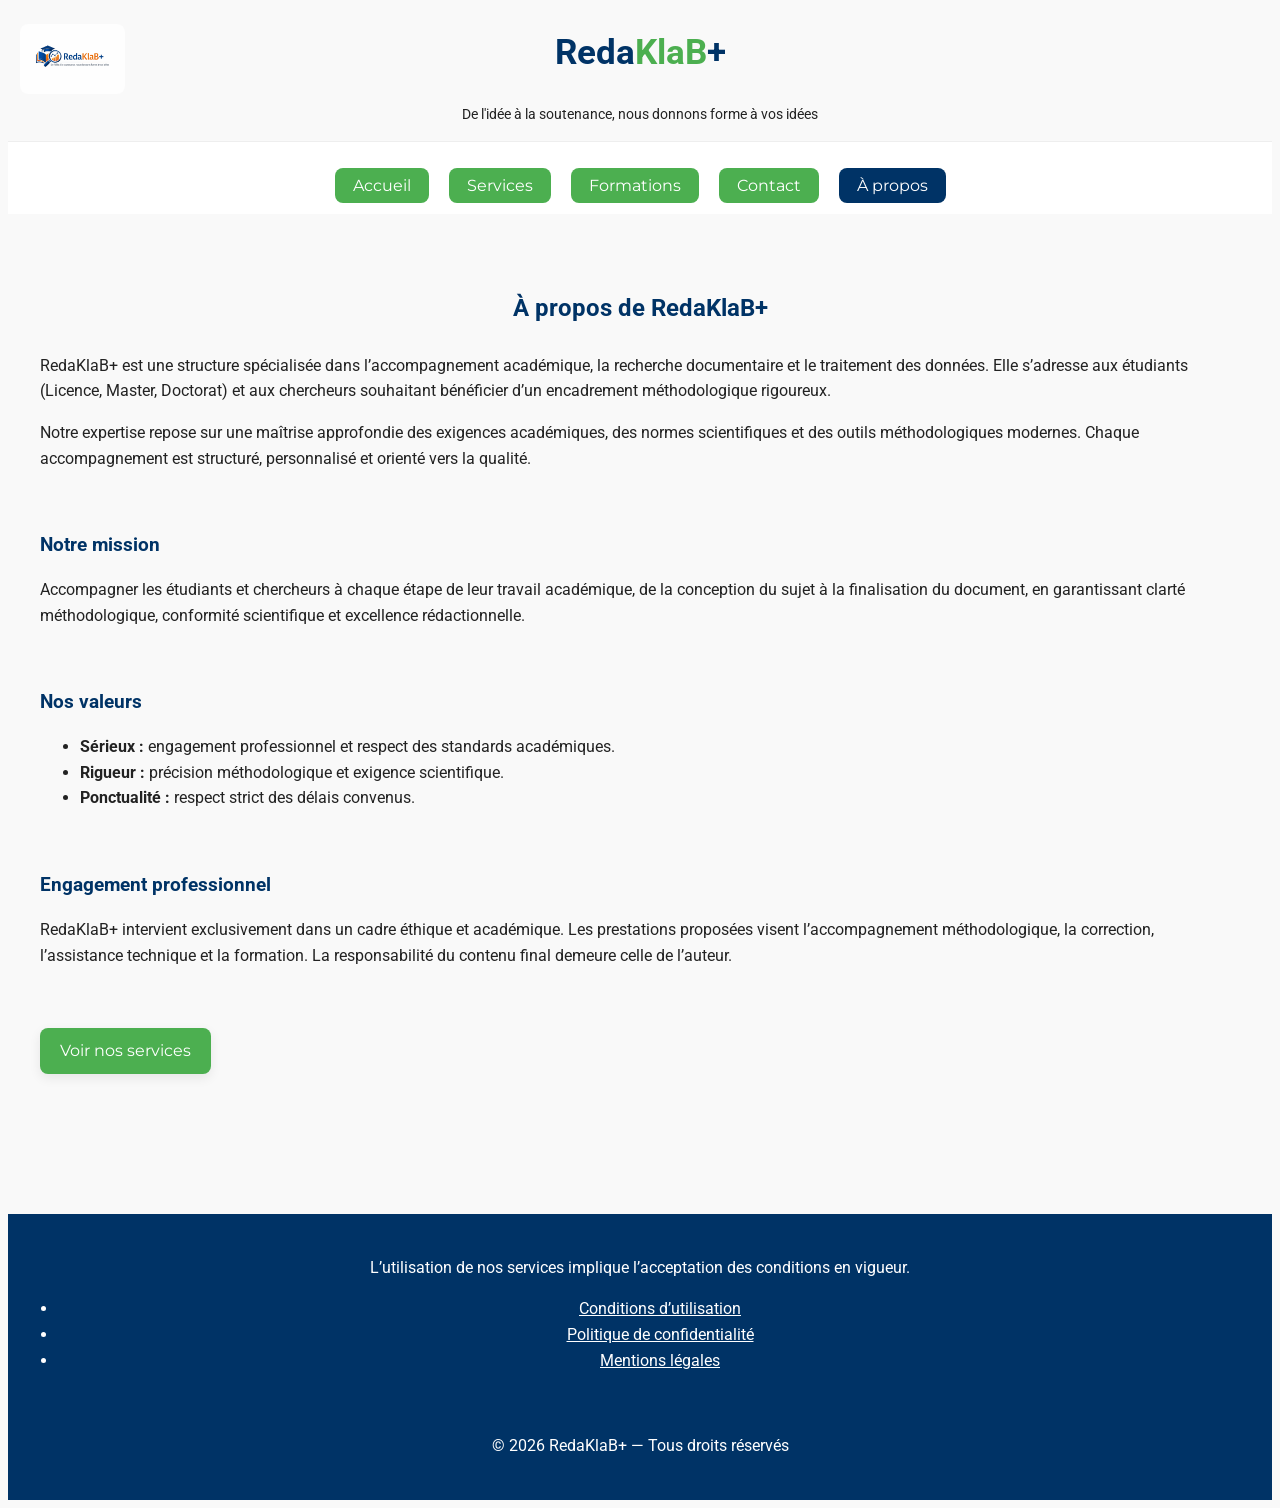
==== about.html @ f58f8660 "Add initial website structure with HTML, CSS, and images for RedaKlaB+" ====
<!DOCTYPE html>
<html lang="fr">
<head>
    <meta charset="UTF-8">
    <title>À propos | RedaKlaB+</title>
    <meta name="description" content="Présentation de RedaKlaB+, structure spécialisée en accompagnement académique et méthodologique.">
    <link href="https://fonts.googleapis.com/css2?family=Roboto:wght@400;500;700&family=Montserrat:wght@500;600&display=swap" rel="stylesheet">
    <link rel="stylesheet" href="style.css">
</head>
<body>

<header class="site-header>
    <div class="top-header">
    <div class="logo-left">
        <img src="images/logo.png" alt="Logo RedaKlaB+" class="logo-img">
    </div>

    <div class="site-title">
        <h1>
            <span class="reda">Reda</span><span class="klab">KlaB</span><span class="plus">+</span>
        </h1>
        <p class="slogan">De l'idée à la soutenance, nous donnons forme à vos idées</p>
    </div>
</div>

<nav class="main-nav">
    <ul>
        <li><a href="index.html" class="nav-link">Accueil</a></li>
        <li><a href="service.html" class="nav-link">Services</a></li>
        <li><a href="formations.html" class="nav-link">Formations</a></li>
        <li><a href="contact.html" class="nav-link">Contact</a></li>
        <li><a href="about.html" class="nav-link active">À propos</a></li>
    </ul>
</nav>

</header>

<main class="container">

<section class="apropos-intro">
    <h2>À propos de RedaKlaB+</h2>

    <p>
        RedaKlaB+ est une structure spécialisée dans l’accompagnement académique,
        la recherche documentaire et le traitement des données.
        Elle s’adresse aux étudiants (Licence, Master, Doctorat) et aux chercheurs
        souhaitant bénéficier d’un encadrement méthodologique rigoureux.
    </p>

    <p>
        Notre expertise repose sur une maîtrise approfondie des exigences académiques,
        des normes scientifiques et des outils méthodologiques modernes.
        Chaque accompagnement est structuré, personnalisé et orienté vers la qualité.
    </p>
</section>

<section class="mission">
    <h3>Notre mission</h3>

    <p>
        Accompagner les étudiants et chercheurs à chaque étape de leur travail académique,
        de la conception du sujet à la finalisation du document,
        en garantissant clarté méthodologique, conformité scientifique
        et excellence rédactionnelle.
    </p>
</section>

<section class="valeurs">
    <h3>Nos valeurs</h3>

    <ul>
        <li><strong>Sérieux :</strong> engagement professionnel et respect des standards académiques.</li>
        <li><strong>Rigueur :</strong> précision méthodologique et exigence scientifique.</li>
        <li><strong>Ponctualité :</strong> respect strict des délais convenus.</li>
    </ul>
</section>

<section class="engagement">
    <h3>Engagement professionnel</h3>

    <p>
        RedaKlaB+ intervient exclusivement dans un cadre éthique et académique.
        Les prestations proposées visent l’accompagnement méthodologique,
        la correction, l’assistance technique et la formation.
        La responsabilité du contenu final demeure celle de l’auteur.
    </p>
</section>


<section class="cta-apropos">
    <a href="service.html" class="btn-principal">
        Voir nos services
    </a>
</section>

</main>

<footer>

<section class="cadre-legal">
    
    <p>
        L’utilisation de nos services implique l’acceptation des conditions en vigueur.
    </p>
    
    <ul>
        <li><a href="conditions_utilisation.html">Conditions d’utilisation</a></li>
        <li><a href="politique_confidentialite.html">Politique de confidentialité</a></li>
        <li><a href="mentions_legales.html">Mentions légales</a></li>
    </ul>
</section>

    <p>&copy; 2026 RedaKlaB+ — Tous droits réservés</p>
</footer>

</body>
</html>
---- style.css ----
/* =========================
VARIABLES GLOBALES
========================= */

:root {
--primary: #4CAF50;
--secondary: #003366;
--background: #F9F9F9;
--text: #222222;
--white: #ffffff;
--shadow: 0 4px 12px rgba(0,0,0,0.08);
}

/* =========================
RESET
========================= */

{
margin: 0;
padding: 0;
box-sizing: border-box;
}

body {
font-family: 'Roboto', sans-serif;
background-color: var(--background);
color: var(--text);
line-height: 1.6;
}

/* =========================
CONTAINER
========================= */

.container {
max-width: 1200px;
margin: auto;
padding: 40px 20px;
}

/* =========================
HEADER
========================= */

.site-header {
background: var(--white);
box-shadow: var(--shadow);
}

.top-header {
display: flex;
align-items: center;
justify-content: center;
padding: 20px;
position: relative;
}

.logo-left {
position: absolute;
left: 20px;
}

.logo-img {
height: 70px;
}

.site-title {
text-align: center;
}

.site-title h1 {
font-size: 2.2rem;
font-weight: 700;
}

.reda {
color: var(--secondary);
}

.klab {
color: var(--primary);
}

.plus {
color: var(--secondary);
}

.slogan {
font-size: 0.9rem;
margin-top: 5px;
}

/* =========================
NAVIGATION
========================= */

.main-nav {
background: var(--white);
border-top: 1px solid #eee;
}

.main-nav ul {
list-style: none;
display: flex;
justify-content: center;
gap: 20px;
padding: 15px 0;
}

.nav-link {
text-decoration: none;
padding: 8px 18px;
border-radius: 8px;
font-family: 'Montserrat', sans-serif;
background: var(--primary);
color: var(--white);
transition: 0.3s ease;
}

.nav-link:hover {
background: var(--secondary);
}

.nav-link.active {
background: var(--secondary);
}

/* =========================
TITRES
========================= */

h2 {
text-align: center;
margin-bottom: 25px;
color: var(--secondary);
font-weight: 700;
}

h3 {
margin-bottom: 15px;
color: var(--secondary);
}

/* =========================
BOUTONS
========================= */

a[class^="btn"], button {
display: inline-block;
padding: 10px 20px;
border-radius: 8px;
text-decoration: none;
font-family: 'Montserrat', sans-serif;
background: var(--primary);
color: var(--white);
border: none;
box-shadow: var(--shadow);
transition: 0.3s ease;
}

a[class^="btn"]:hover,
button:hover {
background: var(--secondary);
}

/* =========================
SECTIONS GÉNÉRALES
========================= */

section {
margin-bottom: 60px;
}



/* =========================
IMAGES GLOBALES – largeur 100%, hauteur proportionnelle
========================= */
img {
    width: 100%;       /* prend toute la largeur du conteneur parent */
    height: auto;      /* garde les proportions originales */
    display: block;    /* élimine l’espace sous l’image */
    border-radius: 8px;/* arrondi uniforme si souhaité */
    object-fit: cover; /* optionnel : recadre légèrement si l'image est plus grande que le conteneur */
}




/* =========================
PAGE SERVICES
========================= */


.categorie-bloc {
background: var(--white);
padding: 40px;
border-radius: 10px;
box-shadow: var(--shadow);
margin-bottom: 50px;
}

.categorie-image {
display: flex;
justify-content: center;
margin: 20px 0 30px 0;
}

.categorie-image img {
width: 75%;
height: 300px;
object-fit: cover;
}

.categorie-services .service {
margin-bottom: 30px;
}

/* =========================
PAGE FORMATIONS
========================= */

.formation-card {
display: flex;
align-items: center;
gap: 40px;
background: var(--white);
padding: 30px;
border-radius: 10px;
box-shadow: var(--shadow);
margin-bottom: 40px;
}

.formation-image img {
width: 350px;
height: 250px;
object-fit: cover;
}

.formation-content {
flex: 1;
}

/* =========================
FORMULAIRES
========================= */

form {
display: flex;
flex-direction: column;
gap: 15px;
}

input, select, textarea {
padding: 10px;
border-radius: 6px;
border: 1px solid #ccc;
font-family: 'Roboto', sans-serif;
}

textarea {
resize: vertical;
min-height: 100px;
}

/* =========================
FOOTER
========================= */

footer {
background: var(--secondary);
color: var(--white);
text-align: center;
padding: 25px 10px;
margin-top: 40px;
}

footer a {
color: var(--white);
text-decoration: underline;
}

/* =========================
RESPONSIVE
========================= */

@media (max-width: 992px) {
    .formation-card {
    flex-direction: column;
    text-align: center;
}

.formation-image img {
    width: 100%;
    height: auto;
}

.categorie-image img {
    width: 100%;
    height: auto;
}

.main-nav ul {
    flex-wrap: wrap;
    gap: 10px;
}
}



@media (max-width: 600px) {
.site-title h1 {
    font-size: 1.6rem;
}

.logo-img {
    height: 55px;
}

.container {
    padding: 20px 15px;
}
}

/* =========================
CORRECTIONS DESIGN
========================= */

/* 1. FORMULAIRES – limiter la largeur */

form {
max-width: 700px;
margin: 0 auto;
}

/* 2. PAGE CONTACT */

/* Centrer le contenu texte */

.contact-info {
text-align: center;
margin-bottom: 30px;
}

/* Image sous le titre et plus grande */

.contact-image {
text-align: center;
margin: 25px 0;
}

.contact-image img {
width: 60%;
max-width: 500px;
height: auto;
}

/* 3. BOUTONS SERVICES & FORMATIONS – alignés à droite */

.service a,
.formation-content a {
display: inline-block;
margin-top: 10px;
}

.service,
.formation-content {
text-align: right;
}

/* Garder les paragraphes lisibles */
.service p,
.formation-content p,
.service h3,
.formation-content h3 {
text-align: left;
}
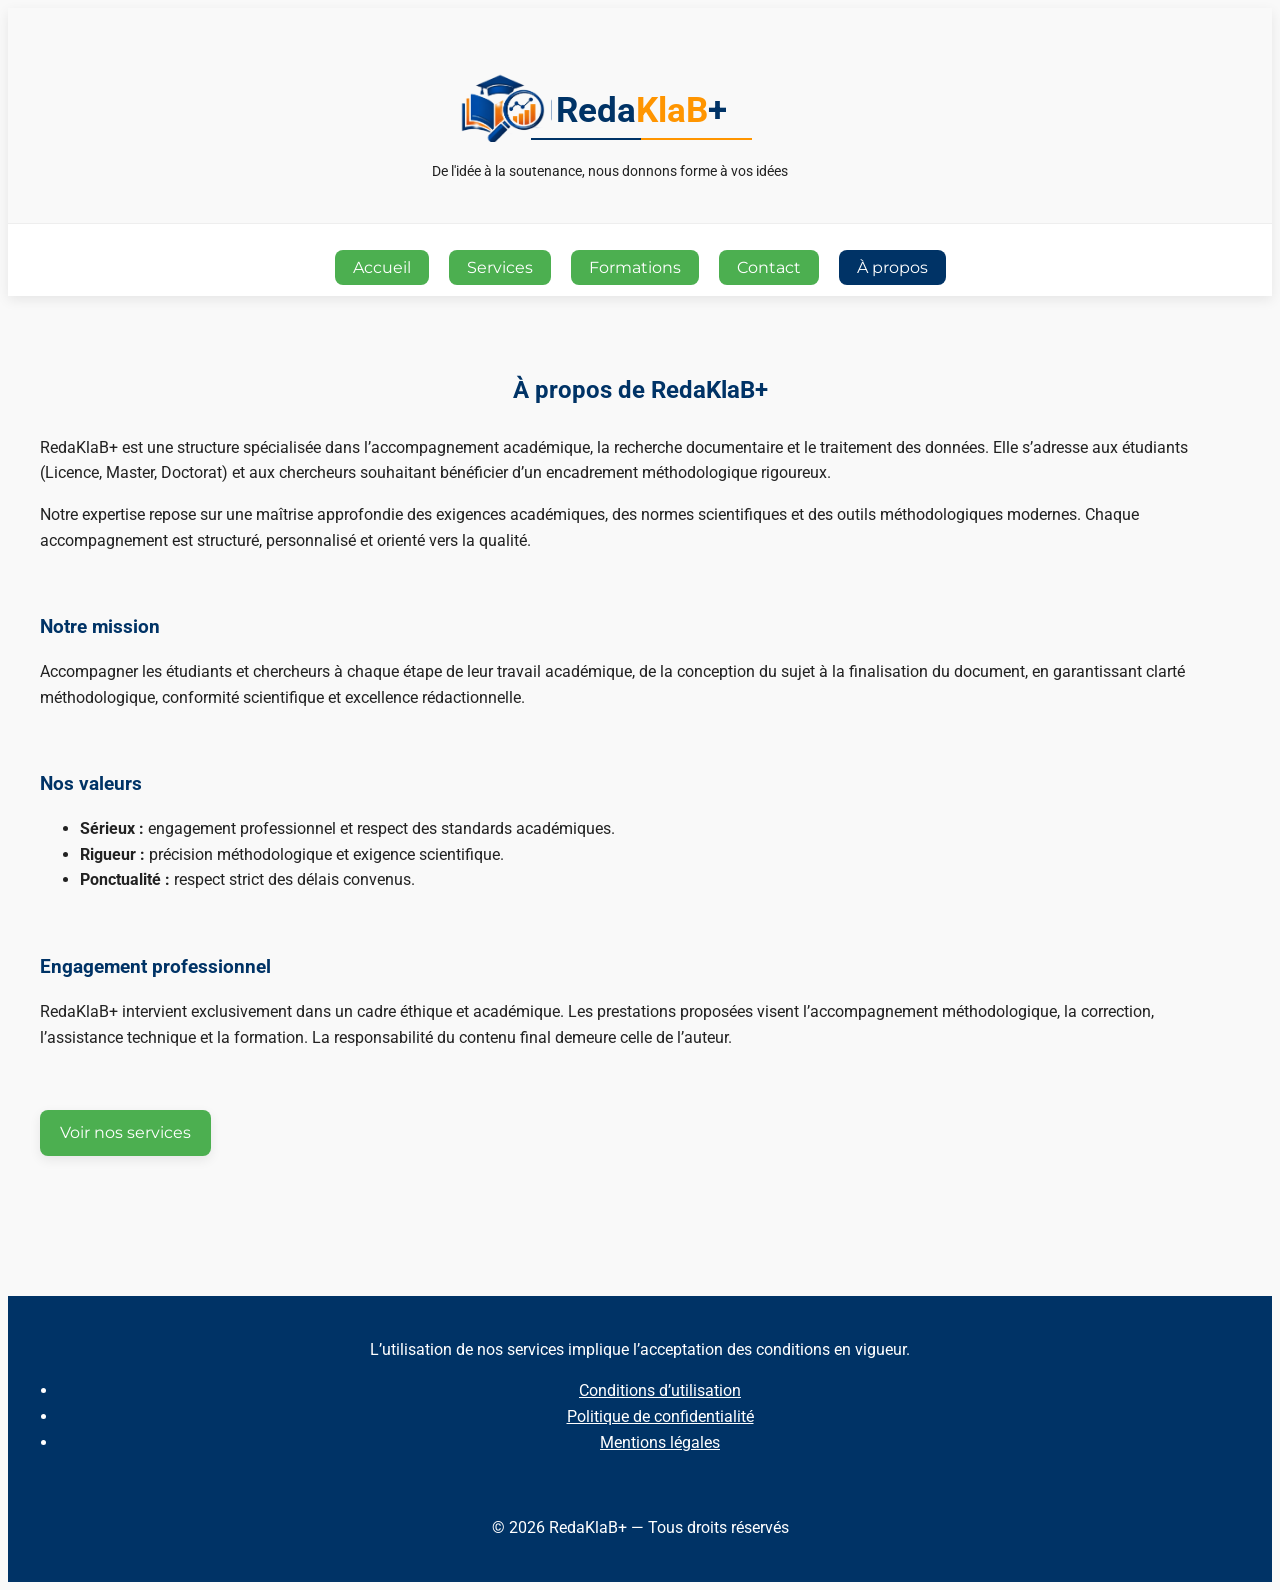
==== commit c67d1a85: "Modification de l'entête, des logo et icône et   description du service sur l'analyse de données" ====
--- a/about.html
+++ b/about.html
@@ -5,23 +5,23 @@
     <title>À propos | RedaKlaB+</title>
     <meta name="description" content="Présentation de RedaKlaB+, structure spécialisée en accompagnement académique et méthodologique.">
     <link href="https://fonts.googleapis.com/css2?family=Roboto:wght@400;500;700&family=Montserrat:wght@500;600&display=swap" rel="stylesheet">
+    <link rel="icon" href="images/logo_icon.png" type="image/png">
     <link rel="stylesheet" href="style.css">
 </head>
 <body>
 
-<header class="site-header>
+<header class="site-header">
     <div class="top-header">
-    <div class="logo-left">
-        <img src="images/logo.png" alt="Logo RedaKlaB+" class="logo-img">
+        <div class="site-title">
+            <h1>
+                <img src="images/logo_icon.png" alt="Logo RedaKlaB+" class="logo-img">
+                <div class="redaklab">
+                <span class="reda">Reda</spa><span class="klab">KlaB</span><span class="plus">+</span>
+                </div>
+            </h1>
+            <p class="slogan">De l'idée à la soutenance, nous donnons forme à vos idées</p>
+        </div>
     </div>
-
-    <div class="site-title">
-        <h1>
-            <span class="reda">Reda</span><span class="klab">KlaB</span><span class="plus">+</span>
-        </h1>
-        <p class="slogan">De l'idée à la soutenance, nous donnons forme à vos idées</p>
-    </div>
-</div>
 
 <nav class="main-nav">
     <ul>
--- a/style.css
+++ b/style.css
@@ -53,23 +53,29 @@
 justify-content: center;
 padding: 20px;
 position: relative;
-}
-
-.logo-left {
-position: absolute;
-left: 20px;
+background-color: var(--background);
 }
 
 .logo-img {
+    position: relative;
+    left: 30px;
+    top: 20px;
+    display: inline-block;
 height: 70px;
+width: auto;
+
 }
 
 .site-title {
+position: relative;
+right: 30px;
 text-align: center;
 }
 
 .site-title h1 {
 font-size: 2.2rem;
+position: relative;
+right: 20px;
 font-weight: 700;
 }
 
@@ -78,16 +84,29 @@
 }
 
 .klab {
-color: var(--primary);
+color: rgb(255, 149, 0);
 }
 
 .plus {
 color: var(--secondary);
 }
+.redaklab {
+    display: inline-block;
+    border-bottom: 2px solid;
+   border-image:  linear-gradient(to right, var(--secondary) 50%, rgb(255, 149, 0) 50% );
+    border-image-slice: 1;
+    padding: 0px 25px;
+    margin-bottom: 0px;
+}
 
 .slogan {
-font-size: 0.9rem;
-margin-top: 5px;
+    display: inline-block;
+    font-size: 0.9rem;
+    position: relative;
+    top: -5px;
+margin-top: 0px;
+padding-top: 0px;
+
 }
 
 /* =========================
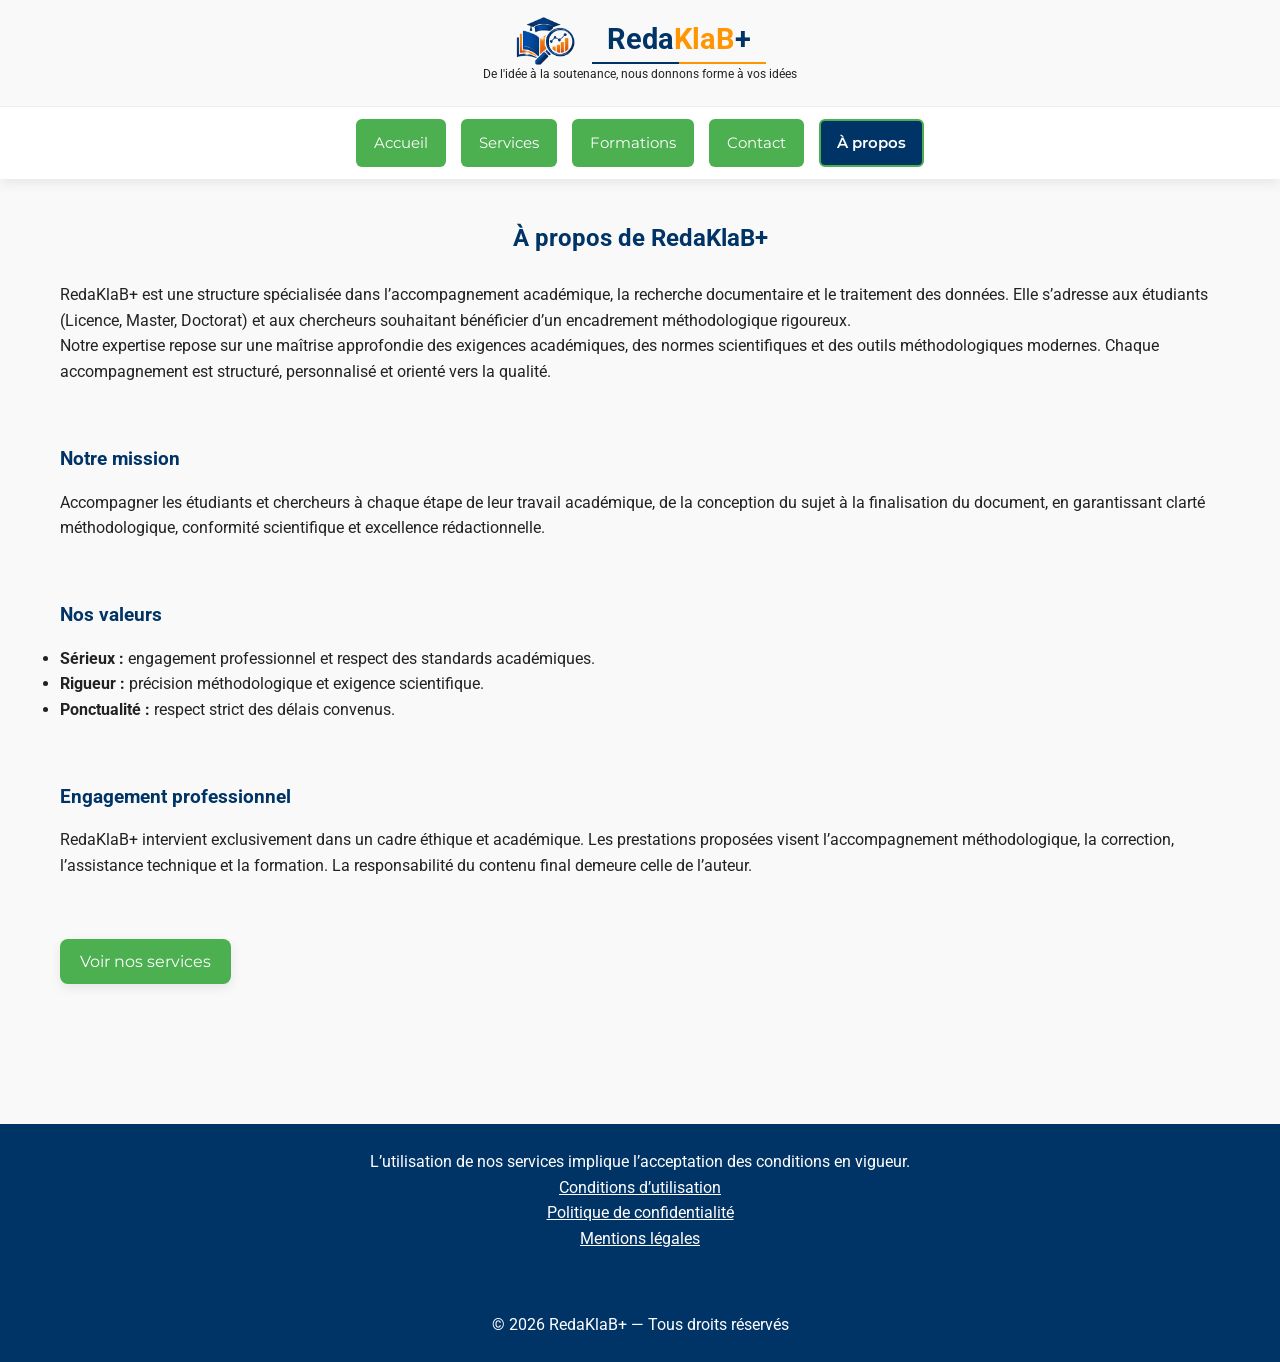
==== commit b09a7237: "Refactor HTML structure and improve accessibility across multiple pages; enhance SEO with meta tags " ====
--- a/about.html
+++ b/about.html
@@ -1,117 +1,158 @@
-<!DOCTYPE html>
+<!doctype html>
 <html lang="fr">
-<head>
-    <meta charset="UTF-8">
+  <head>
+    <meta charset="UTF-8" />
     <title>À propos | RedaKlaB+</title>
-    <meta name="description" content="Présentation de RedaKlaB+, structure spécialisée en accompagnement académique et méthodologique.">
-    <link href="https://fonts.googleapis.com/css2?family=Roboto:wght@400;500;700&family=Montserrat:wght@500;600&display=swap" rel="stylesheet">
-    <link rel="icon" href="images/logo_icon.png" type="image/png">
-    <link rel="stylesheet" href="style.css">
-</head>
-<body>
+    <meta
+      name="description"
+      content="Presentation de RedaKlaB+, notre mission, nos valeurs et notre approche d'accompagnement academique et methodologique." />
+    <link
+      rel="canonical"
+      href="https://issan20.github.io/accompagnement_et_redaction/about.html" />
+    <meta property="og:type" content="website" />
+    <meta property="og:locale" content="fr_FR" />
+    <meta property="og:site_name" content="RedaKlaB+" />
+    <meta property="og:title" content="A propos | RedaKlaB+" />
+    <meta
+      property="og:description"
+      content="Presentation de RedaKlaB+, notre mission, nos valeurs et notre approche d'accompagnement academique et methodologique." />
+    <meta
+      property="og:url"
+      content="https://issan20.github.io/accompagnement_et_redaction/about.html" />
+    <meta
+      property="og:image"
+      content="https://issan20.github.io/accompagnement_et_redaction/images/logo_icon.png" />
+    <meta name="twitter:card" content="summary_large_image" />
+    <meta name="twitter:title" content="A propos | RedaKlaB+" />
+    <meta
+      name="twitter:description"
+      content="Presentation de RedaKlaB+, notre mission, nos valeurs et notre approche d'accompagnement academique et methodologique." />
+    <meta
+      name="twitter:image"
+      content="https://issan20.github.io/accompagnement_et_redaction/images/logo_icon.png" />
+    <link
+      href="https://fonts.googleapis.com/css2?family=Roboto:wght@400;500;700&family=Montserrat:wght@500;600&display=swap"
+      rel="stylesheet" />
+    <link rel="icon" href="images/logo_icon.png" type="image/png" />
+    <link rel="stylesheet" href="style.css" />
+  </head>
+  <body>
+    <header class="site-header">
+      <div class="top-header">
+        <div class="site-title">
+          <div class="brand-name">
+            <img
+              src="images/logo_icon.png"
+              alt="Logo RedaKlaB+"
+              class="logo-img" />
+            <div class="redaklab">
+              <span class="reda">Reda</span><span class="klab">KlaB</span
+              ><span class="plus">+</span>
+            </div>
+          </div>
+          <p class="slogan">
+            De l'idée à la soutenance, nous donnons forme à vos idées
+          </p>
+        </div>
+      </div>
 
-<header class="site-header">
-    <div class="top-header">
-        <div class="site-title">
-            <h1>
-                <img src="images/logo_icon.png" alt="Logo RedaKlaB+" class="logo-img">
-                <div class="redaklab">
-                <span class="reda">Reda</spa><span class="klab">KlaB</span><span class="plus">+</span>
-                </div>
-            </h1>
-            <p class="slogan">De l'idée à la soutenance, nous donnons forme à vos idées</p>
-        </div>
-    </div>
+      <nav class="main-nav">
+        <ul>
+          <li><a href="index.html" class="nav-link">Accueil</a></li>
+          <li><a href="service.html" class="nav-link">Services</a></li>
+          <li><a href="formations.html" class="nav-link">Formations</a></li>
+          <li><a href="contact.html" class="nav-link">Contact</a></li>
+          <li><a href="about.html" class="nav-link active">À propos</a></li>
+        </ul>
+      </nav>
+    </header>
 
-<nav class="main-nav">
-    <ul>
-        <li><a href="index.html" class="nav-link">Accueil</a></li>
-        <li><a href="service.html" class="nav-link">Services</a></li>
-        <li><a href="formations.html" class="nav-link">Formations</a></li>
-        <li><a href="contact.html" class="nav-link">Contact</a></li>
-        <li><a href="about.html" class="nav-link active">À propos</a></li>
-    </ul>
-</nav>
+    <main class="container">
+      <section class="apropos-intro">
+        <h2>À propos de RedaKlaB+</h2>
 
-</header>
+        <p>
+          RedaKlaB+ est une structure spécialisée dans l’accompagnement
+          académique, la recherche documentaire et le traitement des données.
+          Elle s’adresse aux étudiants (Licence, Master, Doctorat) et aux
+          chercheurs souhaitant bénéficier d’un encadrement méthodologique
+          rigoureux.
+        </p>
 
-<main class="container">
+        <p>
+          Notre expertise repose sur une maîtrise approfondie des exigences
+          académiques, des normes scientifiques et des outils méthodologiques
+          modernes. Chaque accompagnement est structuré, personnalisé et orienté
+          vers la qualité.
+        </p>
+      </section>
 
-<section class="apropos-intro">
-    <h2>À propos de RedaKlaB+</h2>
+      <section class="mission">
+        <h3>Notre mission</h3>
 
-    <p>
-        RedaKlaB+ est une structure spécialisée dans l’accompagnement académique,
-        la recherche documentaire et le traitement des données.
-        Elle s’adresse aux étudiants (Licence, Master, Doctorat) et aux chercheurs
-        souhaitant bénéficier d’un encadrement méthodologique rigoureux.
-    </p>
+        <p>
+          Accompagner les étudiants et chercheurs à chaque étape de leur travail
+          académique, de la conception du sujet à la finalisation du document,
+          en garantissant clarté méthodologique, conformité scientifique et
+          excellence rédactionnelle.
+        </p>
+      </section>
 
-    <p>
-        Notre expertise repose sur une maîtrise approfondie des exigences académiques,
-        des normes scientifiques et des outils méthodologiques modernes.
-        Chaque accompagnement est structuré, personnalisé et orienté vers la qualité.
-    </p>
-</section>
+      <section class="valeurs">
+        <h3>Nos valeurs</h3>
 
-<section class="mission">
-    <h3>Notre mission</h3>
+        <ul>
+          <li>
+            <strong>Sérieux :</strong> engagement professionnel et respect des
+            standards académiques.
+          </li>
+          <li>
+            <strong>Rigueur :</strong> précision méthodologique et exigence
+            scientifique.
+          </li>
+          <li>
+            <strong>Ponctualité :</strong> respect strict des délais convenus.
+          </li>
+        </ul>
+      </section>
 
-    <p>
-        Accompagner les étudiants et chercheurs à chaque étape de leur travail académique,
-        de la conception du sujet à la finalisation du document,
-        en garantissant clarté méthodologique, conformité scientifique
-        et excellence rédactionnelle.
-    </p>
-</section>
+      <section class="engagement">
+        <h3>Engagement professionnel</h3>
 
-<section class="valeurs">
-    <h3>Nos valeurs</h3>
+        <p>
+          RedaKlaB+ intervient exclusivement dans un cadre éthique et
+          académique. Les prestations proposées visent l’accompagnement
+          méthodologique, la correction, l’assistance technique et la formation.
+          La responsabilité du contenu final demeure celle de l’auteur.
+        </p>
+      </section>
 
-    <ul>
-        <li><strong>Sérieux :</strong> engagement professionnel et respect des standards académiques.</li>
-        <li><strong>Rigueur :</strong> précision méthodologique et exigence scientifique.</li>
-        <li><strong>Ponctualité :</strong> respect strict des délais convenus.</li>
-    </ul>
-</section>
+      <section class="cta-apropos">
+        <a href="service.html" class="btn-principal"> Voir nos services </a>
+      </section>
+    </main>
 
-<section class="engagement">
-    <h3>Engagement professionnel</h3>
+    <footer>
+      <section class="cadre-legal">
+        <p>
+          L’utilisation de nos services implique l’acceptation des conditions en
+          vigueur.
+        </p>
 
-    <p>
-        RedaKlaB+ intervient exclusivement dans un cadre éthique et académique.
-        Les prestations proposées visent l’accompagnement méthodologique,
-        la correction, l’assistance technique et la formation.
-        La responsabilité du contenu final demeure celle de l’auteur.
-    </p>
-</section>
+        <ul>
+          <li>
+            <a href="conditions_utilisation.html">Conditions d’utilisation</a>
+          </li>
+          <li>
+            <a href="politique_confidentialite.html"
+              >Politique de confidentialité</a
+            >
+          </li>
+          <li><a href="mentions_legales.html">Mentions légales</a></li>
+        </ul>
+      </section>
 
-
-<section class="cta-apropos">
-    <a href="service.html" class="btn-principal">
-        Voir nos services
-    </a>
-</section>
-
-</main>
-
-<footer>
-
-<section class="cadre-legal">
-    
-    <p>
-        L’utilisation de nos services implique l’acceptation des conditions en vigueur.
-    </p>
-    
-    <ul>
-        <li><a href="conditions_utilisation.html">Conditions d’utilisation</a></li>
-        <li><a href="politique_confidentialite.html">Politique de confidentialité</a></li>
-        <li><a href="mentions_legales.html">Mentions légales</a></li>
-    </ul>
-</section>
-
-    <p>&copy; 2026 RedaKlaB+ — Tous droits réservés</p>
-</footer>
-
-</body>
+      <p>&copy; 2026 RedaKlaB+ — Tous droits réservés</p>
+    </footer>
+  </body>
 </html>
--- a/style.css
+++ b/style.css
@@ -15,7 +15,7 @@
 RESET
 ========================= */
 
-{
+* {
 margin: 0;
 padding: 0;
 box-sizing: border-box;
@@ -43,40 +43,59 @@
 ========================= */
 
 .site-header {
-background: var(--white);
+position: sticky;
+top: 0;
+z-index: 1000;
+background: var(--background);
 box-shadow: var(--shadow);
+transition: transform 0.6s ease, background 0.6s ease;
+}
+
+.site-header.hidden {
+transform: translateY(-100%);
 }
 
 .top-header {
 display: flex;
 align-items: center;
 justify-content: center;
-padding: 20px;
-position: relative;
-background-color: var(--background);
+padding: 15px 20px;
+background: inherit;
 }
 
 .logo-img {
-    position: relative;
-    left: 30px;
-    top: 20px;
-    display: inline-block;
-height: 70px;
+height: 50px;
 width: auto;
-
+transition: height 0.6s ease, transform 0.6s ease;
+}
+
+.site-header.hidden .logo-img {
+height: 35px;
+transform: translateX(-40px);
 }
 
 .site-title {
-position: relative;
-right: 30px;
-text-align: center;
-}
-
-.site-title h1 {
-font-size: 2.2rem;
-position: relative;
-right: 20px;
+text-align: center;
+transition: transform 0.6s ease, opacity 0.6s ease;
+}
+
+.site-header.hidden .site-title {
+transform: translateX(-60px);
+opacity: 0.7;
+}
+
+.site-title .brand-name {
+display: flex;
+align-items: center;
+justify-content: center;
+gap: 12px;
+font-size: 1.8rem;
 font-weight: 700;
+transition: font-size 0.6s ease;
+}
+
+.site-header.hidden .site-title .brand-name {
+font-size: 1.3rem;
 }
 
 .reda {
@@ -90,58 +109,124 @@
 .plus {
 color: var(--secondary);
 }
+
 .redaklab {
-    display: inline-block;
-    border-bottom: 2px solid;
-   border-image:  linear-gradient(to right, var(--secondary) 50%, rgb(255, 149, 0) 50% );
-    border-image-slice: 1;
-    padding: 0px 25px;
-    margin-bottom: 0px;
+display: inline-block;
+border-bottom: 2px solid;
+border-image: linear-gradient(to right, var(--secondary) 50%, rgb(255, 149, 0) 50%);
+border-image-slice: 1;
+padding: 0px 15px;
+margin-bottom: 0px;
+transition: padding 0.6s ease;
+}
+
+.site-header.hidden .redaklab {
+padding: 0px 8px;
 }
 
 .slogan {
-    display: inline-block;
-    font-size: 0.9rem;
-    position: relative;
-    top: -5px;
+display: inline-block;
+font-size: 0.75rem;
+position: relative;
+top: -5px;
 margin-top: 0px;
 padding-top: 0px;
-
+color: var(--text);
+transition: opacity 0.6s ease, font-size 0.6s ease;
+}
+
+.site-header.hidden .slogan {
+opacity: 0;
+font-size: 0;
 }
 
 /* =========================
 NAVIGATION
 ========================= */
+
+.hamburger-btn {
+display: none;
+flex-direction: column;
+gap: 6px;
+background: none;
+border: none;
+cursor: pointer;
+padding: 8px;
+transition: transform 0.3s ease;
+position: absolute;
+right: 20px;
+top: 50%;
+transform: translateY(-50%);
+}
+
+.hamburger-btn span {
+width: 25px;
+height: 3px;
+background: var(--white);
+border-radius: 2px;
+transition: all 0.3s ease;
+display: block;
+}
+
+.hamburger-btn.active span:nth-child(1) {
+transform: rotate(45deg) translate(10px, 10px);
+}
+
+.hamburger-btn.active span:nth-child(2) {
+opacity: 0;
+}
+
+.hamburger-btn.active span:nth-child(3) {
+transform: rotate(-45deg) translate(8px, -8px);
+}
 
 .main-nav {
 background: var(--white);
 border-top: 1px solid #eee;
+transition: transform 0.6s ease, opacity 0.6s ease;
+overflow: hidden;
+max-height: 500px;
+}
+
+.main-nav.slide-in {
+transform: translateX(0);
+opacity: 1;
 }
 
 .main-nav ul {
 list-style: none;
 display: flex;
 justify-content: center;
-gap: 20px;
-padding: 15px 0;
+gap: 15px;
+padding: 12px 0;
+flex-wrap: wrap;
 }
 
 .nav-link {
 text-decoration: none;
-padding: 8px 18px;
-border-radius: 8px;
+padding: 10px 16px;
+border-radius: 6px;
 font-family: 'Montserrat', sans-serif;
 background: var(--primary);
 color: var(--white);
-transition: 0.3s ease;
+transition: all 0.4s ease;
+display: inline-block;
+font-size: 0.95rem;
+border: 2px solid transparent;
 }
 
 .nav-link:hover {
 background: var(--secondary);
+color: var(--white);
+transform: scale(1.08);
+border-color: var(--primary);
 }
 
 .nav-link.active {
 background: var(--secondary);
+border-color: var(--primary);
+color: var(--white);
+font-weight: 600;
 }
 
 /* =========================
@@ -182,6 +267,17 @@
 background: var(--secondary);
 }
 
+/* Focus clavier visible pour accessibilite */
+a:focus-visible,
+button:focus-visible,
+input:focus-visible,
+select:focus-visible,
+textarea:focus-visible {
+outline: 3px solid #ff9500;
+outline-offset: 2px;
+border-radius: 6px;
+}
+
 /* =========================
 SECTIONS GÉNÉRALES
 ========================= */
@@ -270,6 +366,18 @@
 gap: 15px;
 }
 
+fieldset {
+border: 1px solid #d5d5d5;
+border-radius: 8px;
+padding: 20px;
+}
+
+legend {
+padding: 0 8px;
+font-family: 'Montserrat', sans-serif;
+color: var(--secondary);
+}
+
 input, select, textarea {
 padding: 10px;
 border-radius: 6px;
@@ -304,40 +412,118 @@
 ========================= */
 
 @media (max-width: 992px) {
-    .formation-card {
-    flex-direction: column;
-    text-align: center;
+.formation-card {
+flex-direction: column;
+text-align: center;
 }
 
 .formation-image img {
-    width: 100%;
-    height: auto;
+width: 100%;
+height: auto;
 }
 
 .categorie-image img {
-    width: 100%;
-    height: auto;
+width: 100%;
+height: auto;
 }
 
 .main-nav ul {
-    flex-wrap: wrap;
-    gap: 10px;
-}
-}
-
-
+flex-wrap: wrap;
+gap: 10px;
+}
+
+.hamburger-btn {
+display: flex;
+}
+}
+
+@media (max-width: 768px) {
+.top-header {
+padding: 12px;
+position: relative;
+}
+
+.site-title .brand-name {
+font-size: 1.9rem;
+gap: 10px;
+}
+
+.main-nav {
+display: none;
+position: absolute;
+top: 100%;
+left: 0;
+right: 0;
+width: 100%;
+max-height: none;
+background: var(--background);
+border-top: 1px solid #eee;
+}
+
+.main-nav.active {
+display: block;
+animation: slideDown 0.6s ease forwards;
+}
+
+@keyframes slideDown {
+from {
+transform: translateX(100%);
+opacity: 0;
+}
+to {
+transform: translateX(0);
+opacity: 1;
+}
+}
+
+.main-nav ul {
+flex-direction: column;
+gap: 8px;
+padding: 12px;
+}
+
+.nav-link {
+padding: 10px 14px;
+display: block;
+text-align: center;
+}
+
+.hamburger-btn {
+display: flex;
+}
+}
 
 @media (max-width: 600px) {
-.site-title h1 {
-    font-size: 1.6rem;
+.site-title .brand-name {
+font-size: 1.6rem;
+gap: 8px;
+flex-wrap: wrap;
 }
 
 .logo-img {
-    height: 55px;
+height: 45px;
+}
+
+.site-header.hidden .logo-img {
+height: 30px;
+}
+
+.slogan {
+top: 0;
+margin-top: 8px;
+font-size: 0.65rem;
 }
 
 .container {
-    padding: 20px 15px;
+padding: 20px 15px;
+}
+
+.main-nav ul {
+flex-direction: column;
+}
+
+.main-nav {#eee
+border-top: 1px solid rgba(255, 255, 255, 0.2);
 }
 }
 
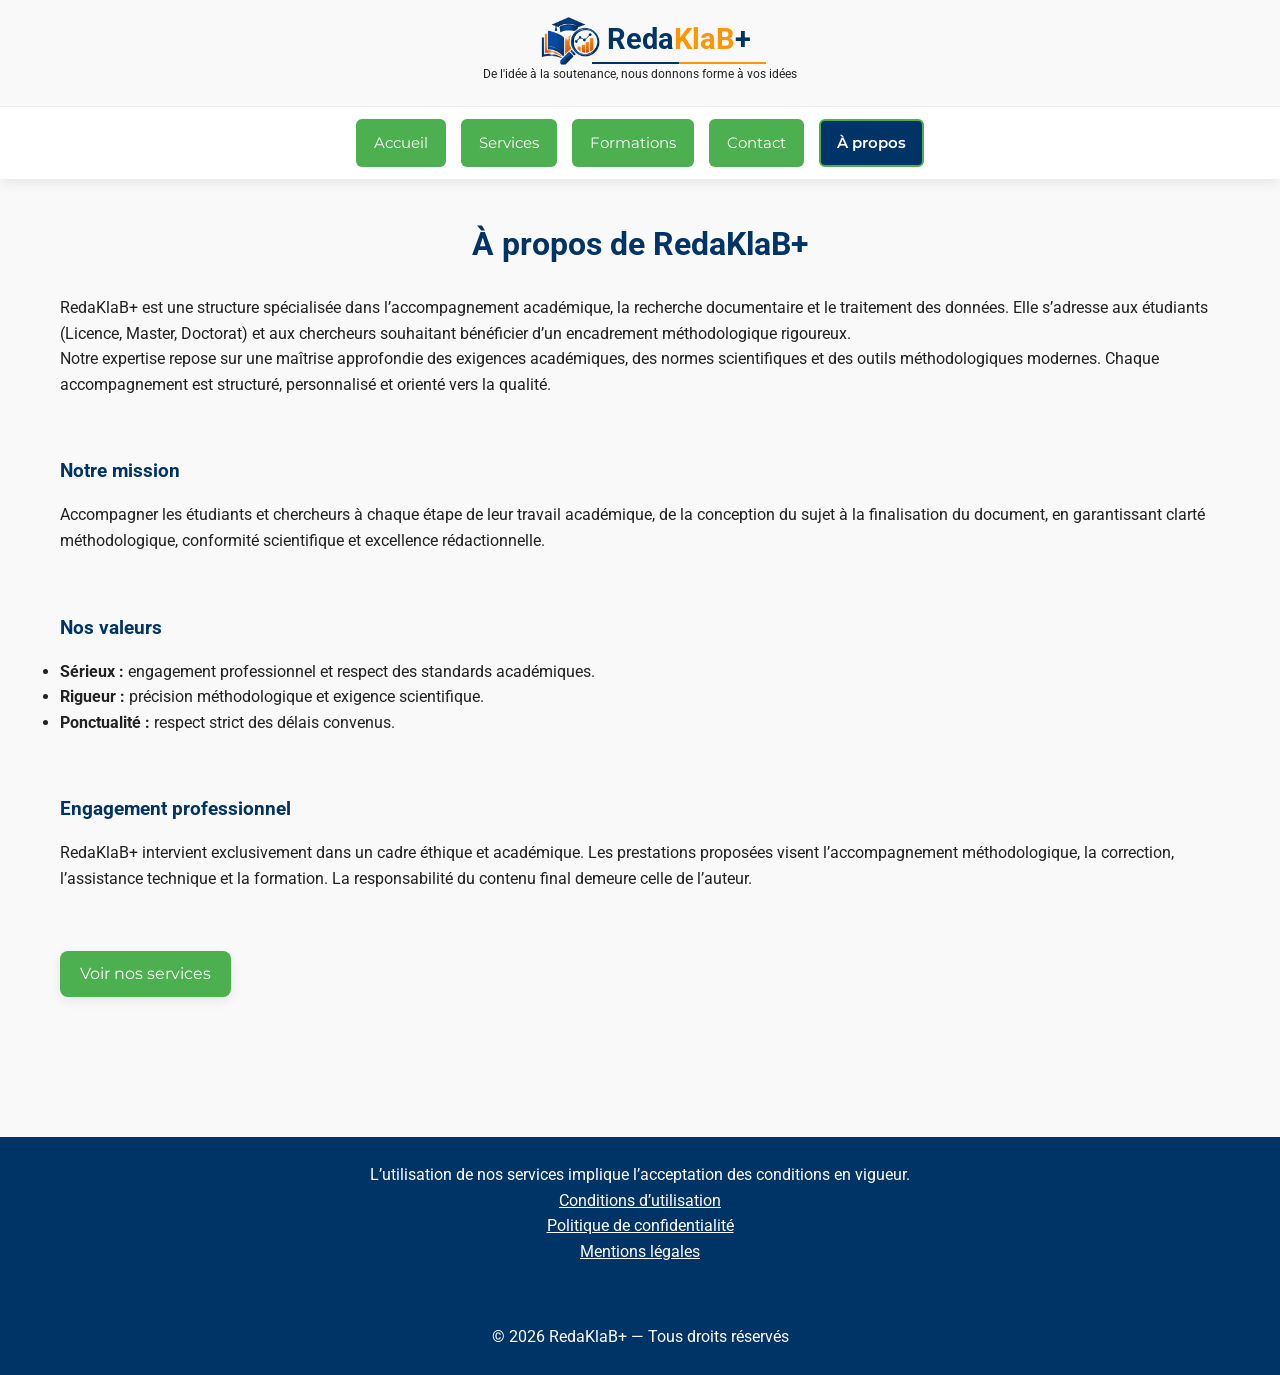
==== commit 399817e5: "Add responsive design features and improve accessibility; update meta tags for SEO; implement hambur" ====
--- a/about.html
+++ b/about.html
@@ -2,20 +2,21 @@
 <html lang="fr">
   <head>
     <meta charset="UTF-8" />
+    <meta name="viewport" content="width=device-width, initial-scale=1" />
     <title>À propos | RedaKlaB+</title>
     <meta
       name="description"
-      content="Presentation de RedaKlaB+, notre mission, nos valeurs et notre approche d'accompagnement academique et methodologique." />
+      content="Présentation de RedaKlaB+, notre mission, nos valeurs et notre approche d'accompagnement académique et méthodologique." />
     <link
       rel="canonical"
       href="https://issan20.github.io/accompagnement_et_redaction/about.html" />
     <meta property="og:type" content="website" />
     <meta property="og:locale" content="fr_FR" />
     <meta property="og:site_name" content="RedaKlaB+" />
-    <meta property="og:title" content="A propos | RedaKlaB+" />
+    <meta property="og:title" content="À propos | RedaKlaB+" />
     <meta
       property="og:description"
-      content="Presentation de RedaKlaB+, notre mission, nos valeurs et notre approche d'accompagnement academique et methodologique." />
+      content="Présentation de RedaKlaB+, notre mission, nos valeurs et notre approche d'accompagnement académique et méthodologique." />
     <meta
       property="og:url"
       content="https://issan20.github.io/accompagnement_et_redaction/about.html" />
@@ -23,10 +24,10 @@
       property="og:image"
       content="https://issan20.github.io/accompagnement_et_redaction/images/logo_icon.png" />
     <meta name="twitter:card" content="summary_large_image" />
-    <meta name="twitter:title" content="A propos | RedaKlaB+" />
+    <meta name="twitter:title" content="À propos | RedaKlaB+" />
     <meta
       name="twitter:description"
-      content="Presentation de RedaKlaB+, notre mission, nos valeurs et notre approche d'accompagnement academique et methodologique." />
+      content="Présentation de RedaKlaB+, notre mission, nos valeurs et notre approche d'accompagnement académique et méthodologique." />
     <meta
       name="twitter:image"
       content="https://issan20.github.io/accompagnement_et_redaction/images/logo_icon.png" />
@@ -54,6 +55,11 @@
             De l'idée à la soutenance, nous donnons forme à vos idées
           </p>
         </div>
+        <button class="hamburger-btn" aria-label="Ouvrir le menu">
+          <span></span>
+          <span></span>
+          <span></span>
+        </button>
       </div>
 
       <nav class="main-nav">
@@ -69,7 +75,7 @@
 
     <main class="container">
       <section class="apropos-intro">
-        <h2>À propos de RedaKlaB+</h2>
+        <h1>À propos de RedaKlaB+</h1>
 
         <p>
           RedaKlaB+ est une structure spécialisée dans l’accompagnement
@@ -154,5 +160,6 @@
 
       <p>&copy; 2026 RedaKlaB+ — Tous droits réservés</p>
     </footer>
+    <script src="script.js"></script>
   </body>
 </html>
--- a/style.css
+++ b/style.css
@@ -66,6 +66,8 @@
 .logo-img {
 height: 50px;
 width: auto;
+position: relative;
+left: 25px;
 transition: height 0.6s ease, transform 0.6s ease;
 }
 
@@ -162,7 +164,7 @@
 .hamburger-btn span {
 width: 25px;
 height: 3px;
-background: var(--white);
+background: var(--secondary);
 border-radius: 2px;
 transition: all 0.3s ease;
 display: block;
@@ -240,6 +242,14 @@
 font-weight: 700;
 }
 
+h1 {
+text-align: center;
+margin-bottom: 25px;
+color: var(--secondary);
+font-weight: 700;
+font-size: 2rem;
+}
+
 h3 {
 margin-bottom: 15px;
 color: var(--secondary);
@@ -522,7 +532,7 @@
 flex-direction: column;
 }
 
-.main-nav {#eee
+.main-nav {
 border-top: 1px solid rgba(255, 255, 255, 0.2);
 }
 }
